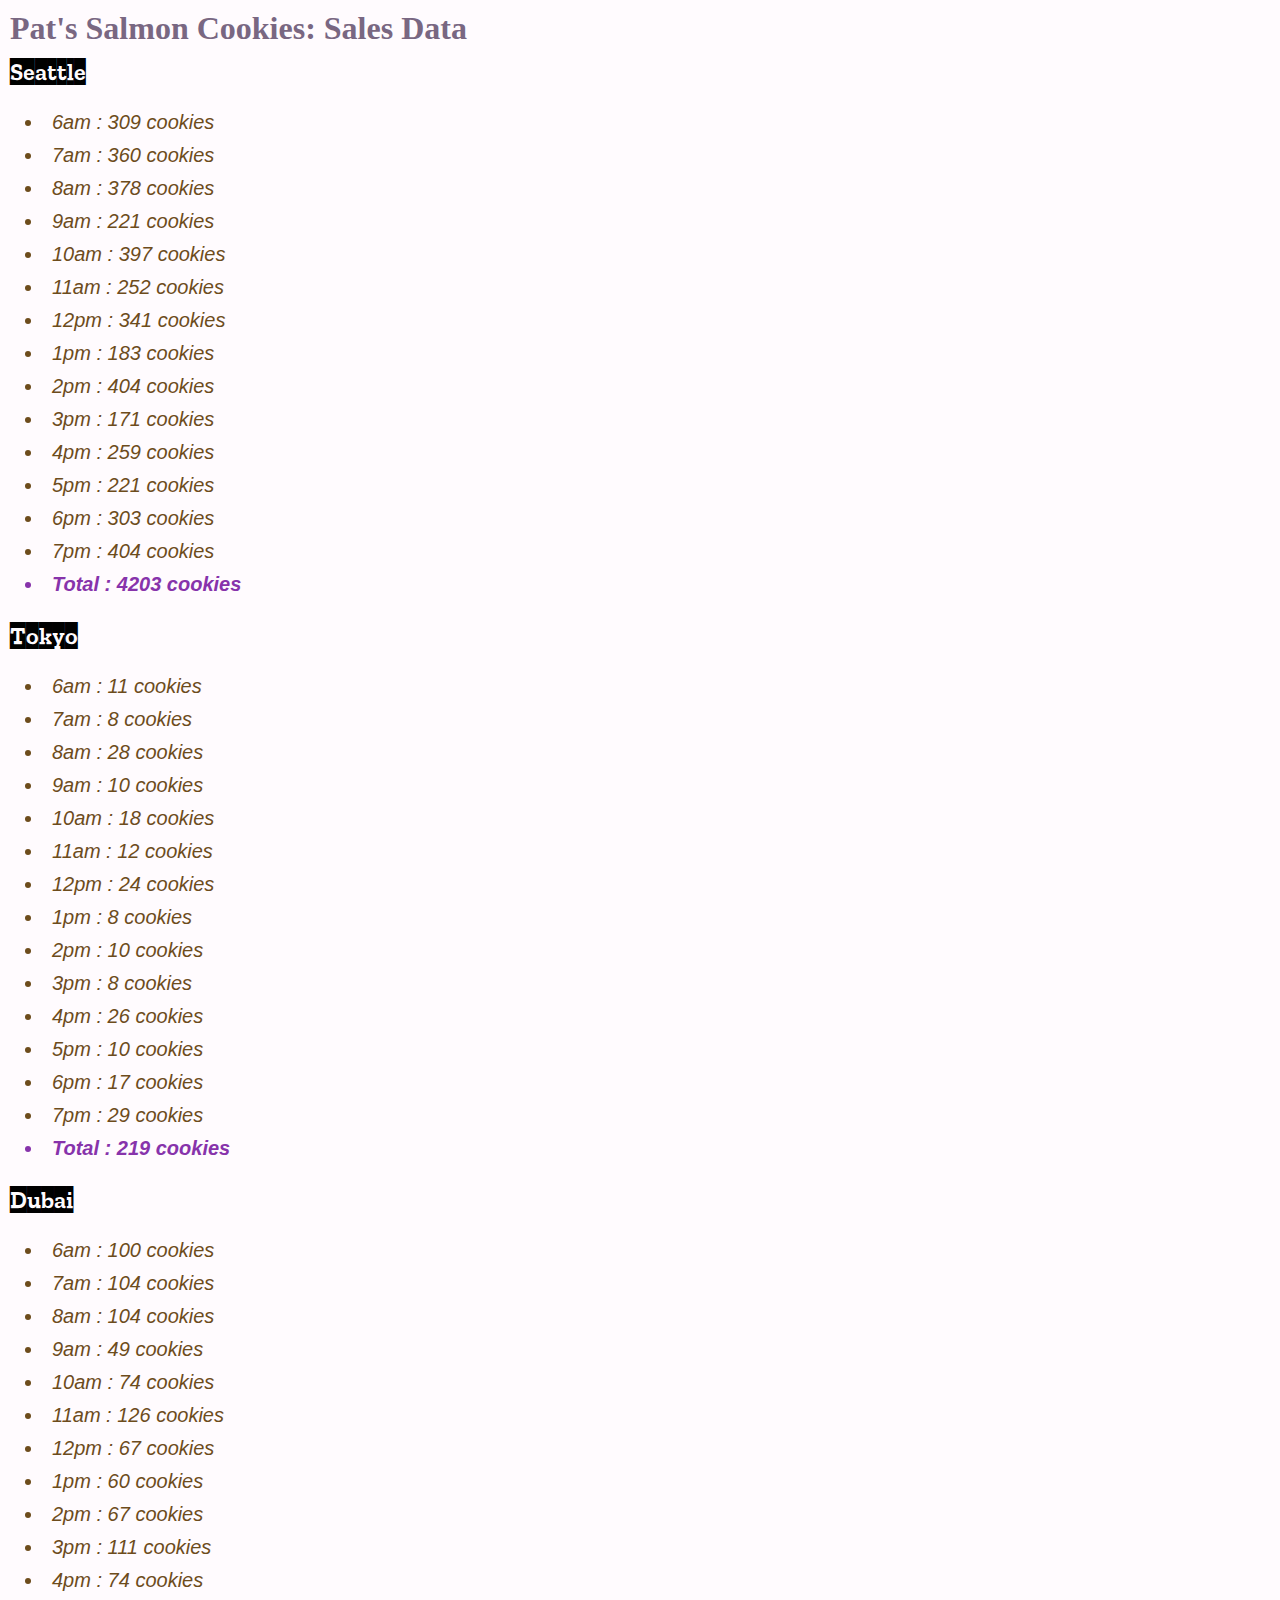
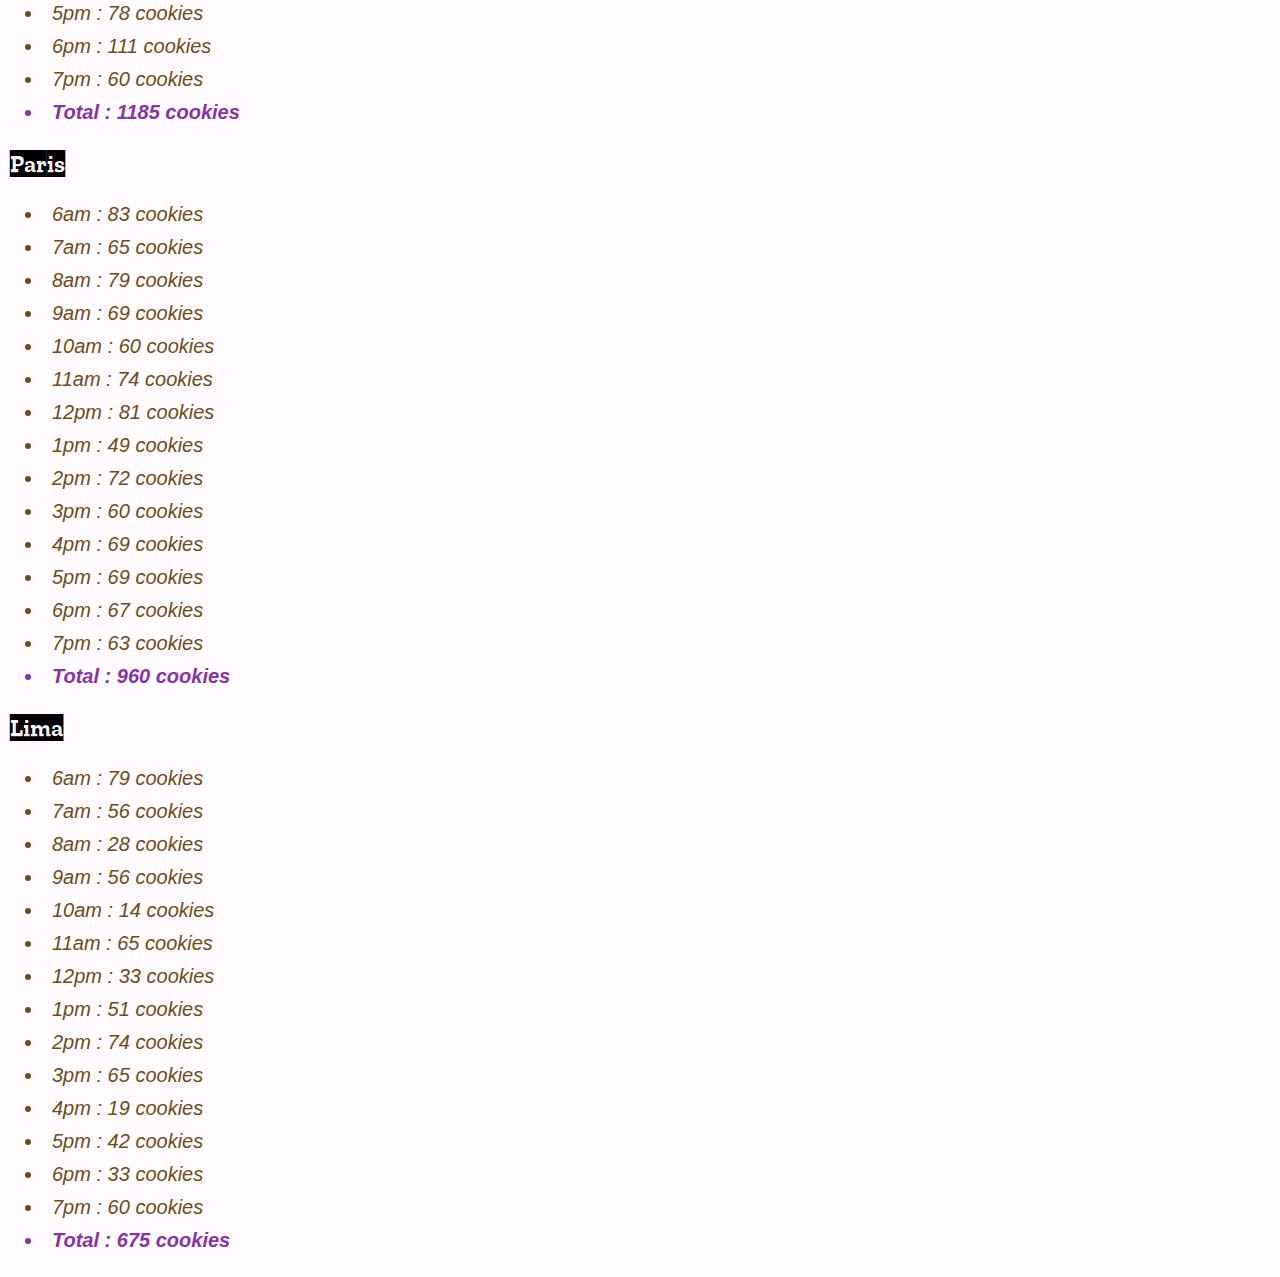
==== sales.html @ ea186e55 "new change" ====
<!DOCTYPE html>
<html lang="en">

<head>
    <meta charset="UTF-8">
    <meta http-equiv="X-UA-Compatible" content="IE=edge">
    <meta name="viewport" content="width=device-width, initial-scale=1.0">
    <title>Sales</title>
    <link rel="stylesheet" href="../css/reset.css">
    <link rel="stylesheet" href="../css/style.css">
    <link href="https://fonts.googleapis.com/css2?family=Zilla+Slab+Highlight:wght@400;700&display=swap"
        rel="stylesheet">
</head>

<body>
    <h1>Pat's Salmon Cookies: Sales Data</h1>
    <div id='sales'>
    </div>
    <script src="../js/app.js"></script>
</body>

</html>
---- css/style.css ----
* {
    font-family: Arial, Helvetica, sans-serif;
}
body {
    background-color: #fff4fd59;
    margin: 10px auto;
}
h1 {
    color: #796782;
}
h1 , h2, h3 {
    font-size: 32px;
    font-weight: bold;
    margin: 10px;
    font-family: Georgia, 'Times New Roman', Times, serif; 
}
h2 {
    font-size: 24px;
    font-family: 'Zilla Slab Highlight', cursive;
}
ul {
    list-style: inside;
    margin: 10px;
    font-size: 20px;
    font-style: oblique;
    padding: 10px;
}
ul.locations {
    display: flex;
    margin: 20px;
}
li {
    padding: 5px;
}
.hours {
    margin: 10px;
}
p {
    padding: 10px;
    margin: 10px;
}
a {
    text-decoration: none;
    font-size: 20px;
    display: block;
    margin: 10px;
    padding: 10px;
    font-weight: bold;
}
a:hover {
    color: rgb(135 51 171);
}
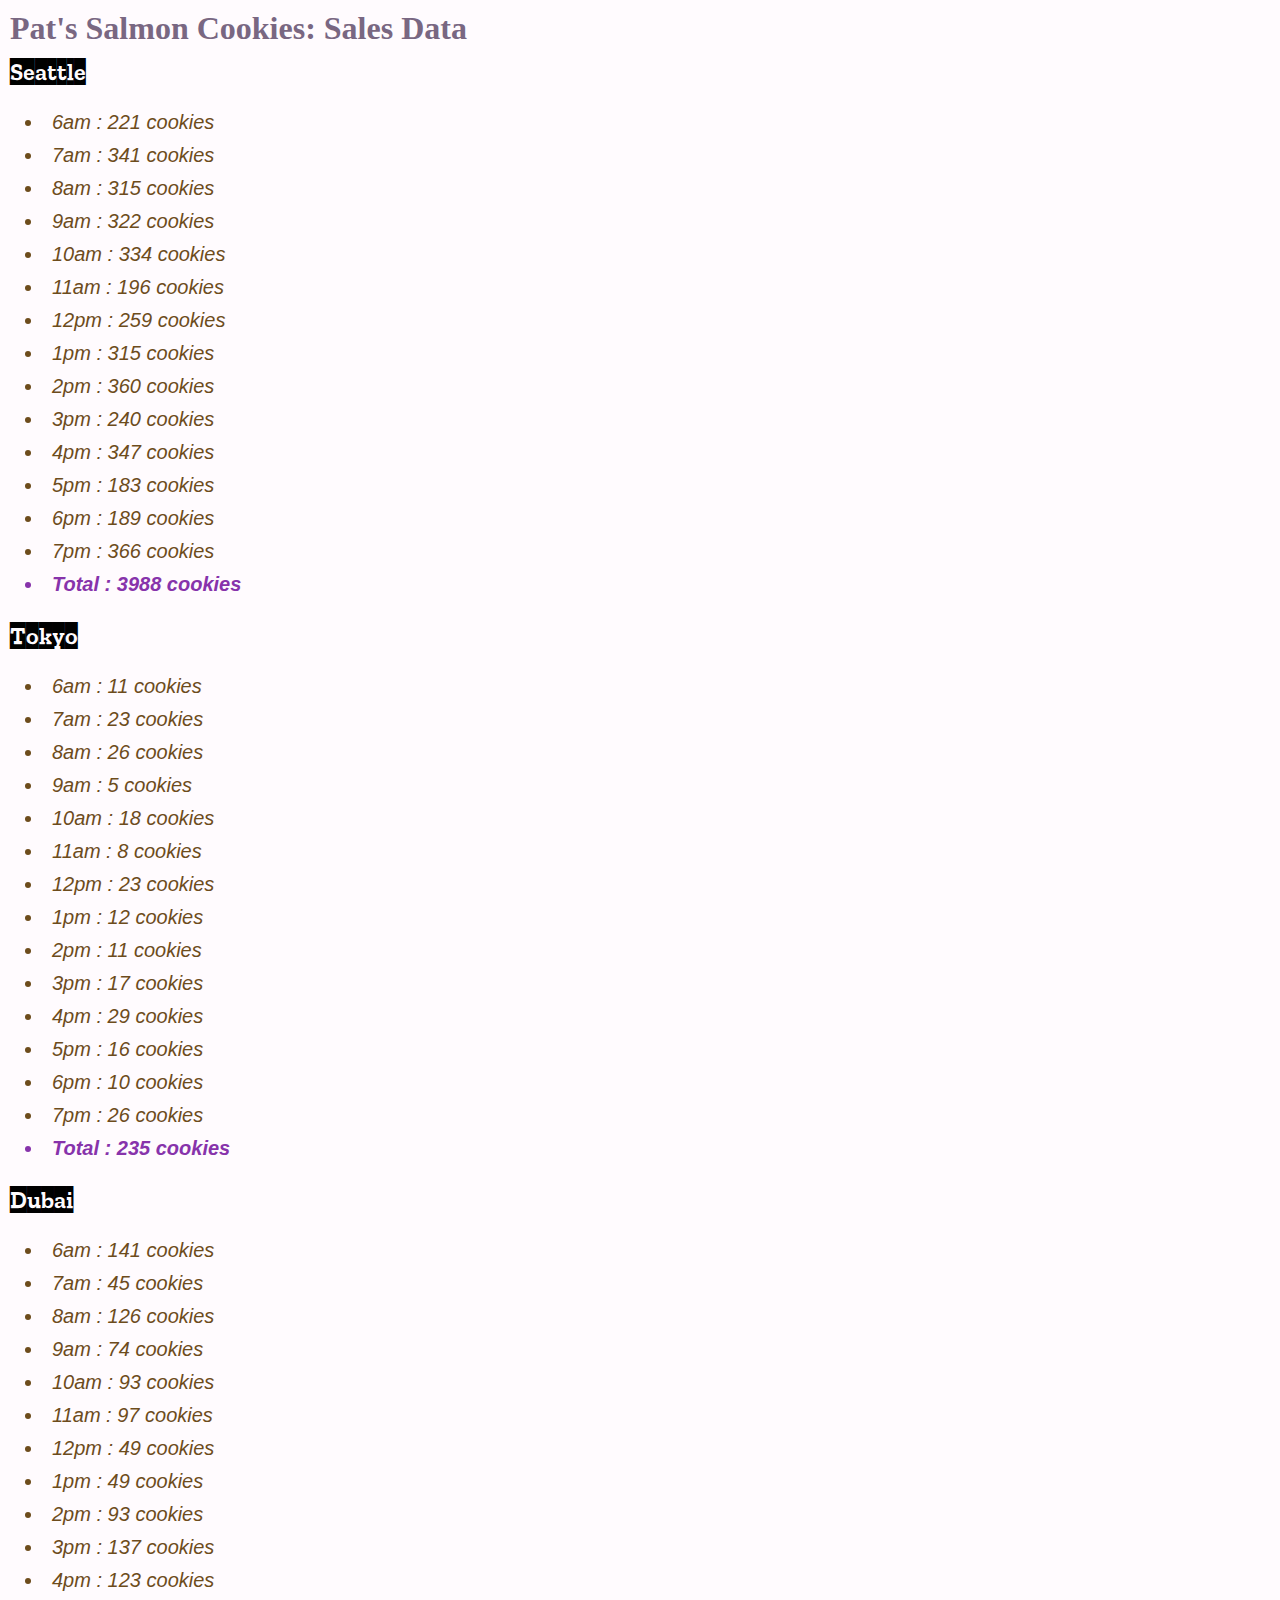
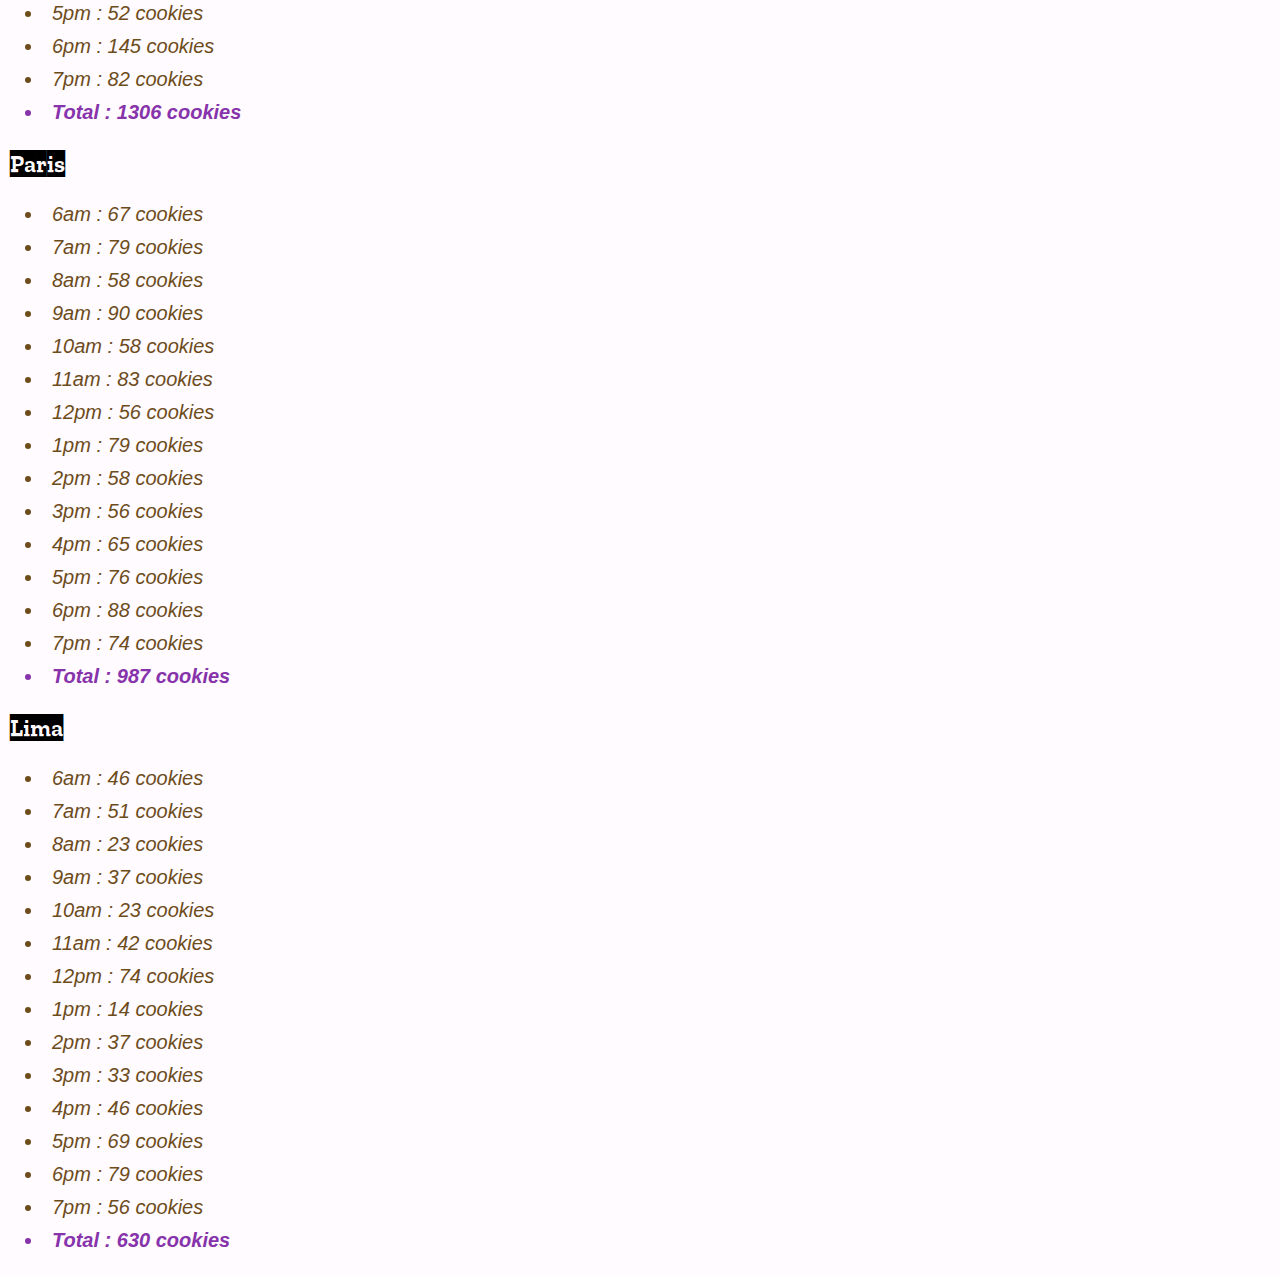
==== commit aa1a69e4: "Merge pull request #6 from tahany777/class06-Objects" ====
--- a/sales.html
+++ b/sales.html
@@ -6,17 +6,17 @@
     <meta http-equiv="X-UA-Compatible" content="IE=edge">
     <meta name="viewport" content="width=device-width, initial-scale=1.0">
     <title>Sales</title>
-    <link rel="stylesheet" href="../css/reset.css">
-    <link rel="stylesheet" href="../css/style.css">
     <link href="https://fonts.googleapis.com/css2?family=Zilla+Slab+Highlight:wght@400;700&display=swap"
         rel="stylesheet">
+    <link rel="stylesheet" href="./css/reset.css">
+    <link rel="stylesheet" href="./css/style.css">
 </head>
 
 <body>
     <h1>Pat's Salmon Cookies: Sales Data</h1>
     <div id='sales'>
     </div>
-    <script src="../js/app.js"></script>
+    <script src="./js/app.js"></script>
 </body>
 
 </html>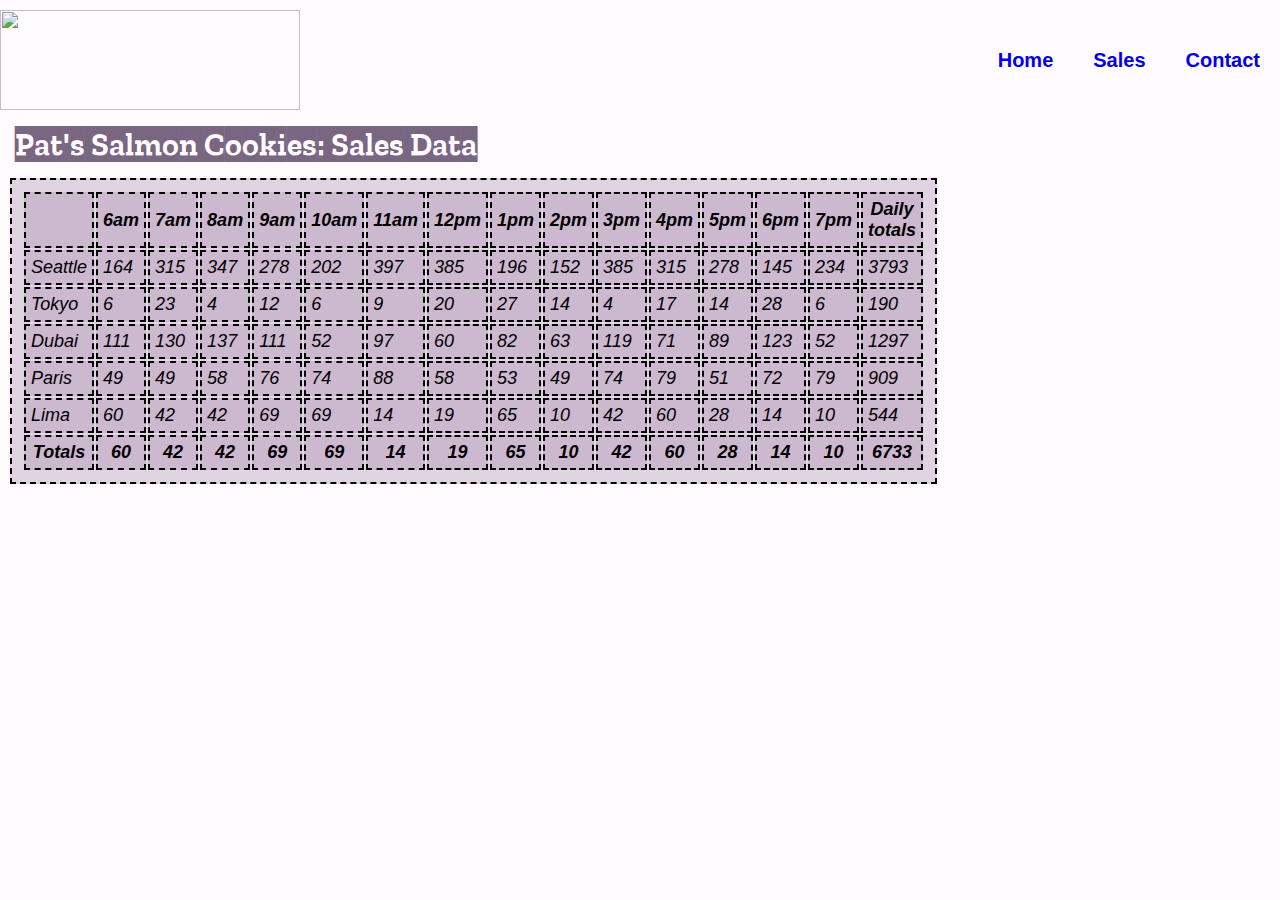
==== commit b8aba9be: "lab08b" ====
--- a/sales.html
+++ b/sales.html
@@ -13,10 +13,15 @@
 </head>
 
 <body>
+    <header>
+        <img src="https://github.com/waleedafifi90/amman-201d28/blob/main/class-08/lab-b/assets/chinook.jpg?raw=true" alt="">
+        <nav>
+            <a href="index.html">Home</a><a href="sales.html">Sales</a><a href="#">Contact</a>
+        </nav>
+    </header>
     <h1>Pat's Salmon Cookies: Sales Data</h1>
-    <div id='sales'>
-    </div>
+        <table id='sales'>
+        </table>
     <script src="./js/app.js"></script>
 </body>
-
 </html>--- a/css/style.css
+++ b/css/style.css
@@ -1,9 +1,61 @@
+:root {
+    --mainColor: #eaeaea;
+    --secondaryColor: #fff;
+    --borderColor: #c1c1c1;
+    --mainText: black;
+    --secondaryText: #4b5156;
+    --themeDoBorder: #24292e;
+    --previewBg: rgba(251, 249, 243, 0.8);
+    --previewShadow: #f0ead6;
+    --btnColor: black;
+}
+
 * {
     font-family: Arial, Helvetica, sans-serif;
+    box-sizing: border-box;
 }
 body {
     background-color: #fff4fd59;
     margin: 10px auto;
+}
+header, nav {
+ display: flex;
+ align-items: center;
+ justify-content: space-between;
+ flex-direction: row;
+}
+header img {
+    width: 300px;
+    height: 100px;
+}
+article {
+    display: flex;
+    flex-direction: column;
+    margin: 10px 0;
+}
+section, ul {
+    list-style: inside;
+    display: flex;
+    flex-direction: column;
+    align-items: center;
+}
+section, .locations{
+    display: flex;
+    flex-direction: row;
+    justify-content: space-around;
+    align-items: center;   
+}
+.color {
+    display: block;
+    text-align: center;
+    margin: 30px;
+}
+.hours {
+    display: block;
+    text-align: center;
+}
+ul li {
+    padding: 5px;
 }
 h1 {
     color: #796782;
@@ -11,26 +63,28 @@
 h1 , h2, h3 {
     font-size: 32px;
     font-weight: bold;
-    margin: 10px;
-    font-family: Georgia, 'Times New Roman', Times, serif; 
-}
-h2 {
-    font-size: 24px;
+    margin: 15px;
     font-family: 'Zilla Slab Highlight', cursive;
 }
-ul {
-    list-style: inside;
+table {
+    width: 50%;
+    margin: 20px;
+    vertical-align: center;
+}
+table, th, td {
+    border: 2px dashed black;
     margin: 10px;
     font-size: 20px;
     font-style: oblique;
     padding: 10px;
+    background-color: #a68aae59;
+    font-size: 18px;
 }
-ul.locations {
-    display: flex;
-    margin: 20px;
+td, th {
+    padding: 5px;
 }
-li {
-    padding: 5px;
+th {
+    text-align: center;
 }
 .hours {
     margin: 10px;
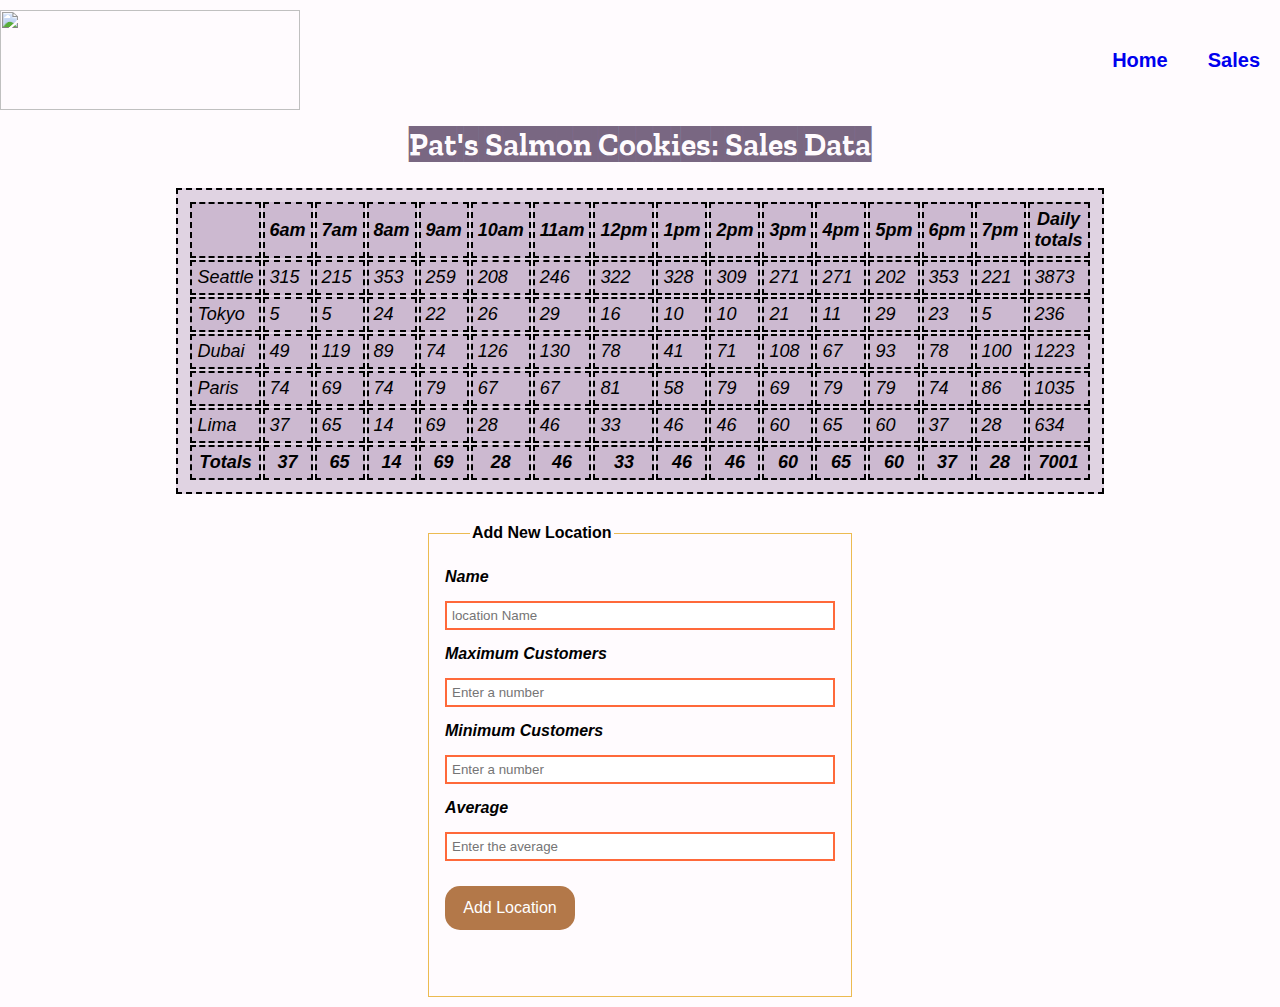
==== commit 3fb219cf: "Merge pull request #12 from tahany777/lab-09" ====
--- a/sales.html
+++ b/sales.html
@@ -14,14 +14,35 @@
 
 <body>
     <header>
-        <img src="https://github.com/waleedafifi90/amman-201d28/blob/main/class-08/lab-b/assets/chinook.jpg?raw=true" alt="">
+        <img src="https://github.com/waleedafifi90/amman-201d28/blob/main/class-08/lab-b/assets/chinook.jpg?raw=true"
+            alt="">
         <nav>
-            <a href="index.html">Home</a><a href="sales.html">Sales</a><a href="#">Contact</a>
+            <a href="index.html">Home</a><a href="sales.html">Sales</a>
         </nav>
     </header>
-    <h1>Pat's Salmon Cookies: Sales Data</h1>
+    <section class="table">
+        <h1>Pat's Salmon Cookies: Sales Data</h1>
         <table id='sales'>
         </table>
+    </section>
+    <section>
+        <fieldset>
+            <legend>Add New Location</legend>
+            <form id="locationForm">
+                <label for="locationName">Name</label>
+                <input type="text" id="locationName" placeholder="location Name" required>
+                <label for="maxCustomer">Maximum Customers</label>
+                <input type="number" id="maxCustomer" min="1" placeholder="Enter a number" required>
+                <label for="minCustomer">Minimum Customers</label>
+                <input type="number" id="minCustomer" min="1" placeholder="Enter a number" required>
+                <label for="avg">Average</label>
+                <input type="number" id="avg" step="0.1" min="0" placeholder="Enter the average" required>
+                <button id="submit" type="submit">Add Location</button>
+                <p id="hint"></p>
+            </form>
+        </fieldset>
+    </section>
     <script src="./js/app.js"></script>
 </body>
+
 </html>--- a/css/style.css
+++ b/css/style.css
@@ -1,15 +1,3 @@
-:root {
-    --mainColor: #eaeaea;
-    --secondaryColor: #fff;
-    --borderColor: #c1c1c1;
-    --mainText: black;
-    --secondaryText: #4b5156;
-    --themeDoBorder: #24292e;
-    --previewBg: rgba(251, 249, 243, 0.8);
-    --previewShadow: #f0ead6;
-    --btnColor: black;
-}
-
 * {
     font-family: Arial, Helvetica, sans-serif;
     box-sizing: border-box;
@@ -39,11 +27,26 @@
     flex-direction: column;
     align-items: center;
 }
+section {
+    display: flex;
+}
 section, .locations{
     display: flex;
     flex-direction: row;
     justify-content: space-around;
     align-items: center;   
+}
+section.table {
+    display: flex;
+    flex-direction: column;
+    margin-bottom: 20px;
+}
+.images {
+    display: flex; 
+}
+.images img {
+    width: 300px;
+    height: 240px;
 }
 .color {
     display: block;
@@ -103,4 +106,56 @@
 }
 a:hover {
     color: rgb(135 51 171);
+}
+footer p {
+    font-size: 20px;
+    font-weight: bold;
+    text-align: center;
+}
+input:invalid {
+    border: 2px solid #ff693a;
+}
+  
+input:valid {
+    border: 2px solid green;
+}
+fieldset
+{
+    border: 1px solid #ecbb52;
+    min-width: 424px;
+    padding: 16px;
+    font-weight: bold;
+}
+legend {
+    margin-bottom: 10px;
+    margin-left: 25px;
+}
+label {
+    font-style: italic;
+    font-weight: 600
+}
+form {
+    display: flex;
+    flex-direction: column;
+}
+form input {
+    margin: 15px 0;
+    padding: 5px;
+}
+
+form button {
+    background-color: #b37849;
+    padding: 13px 0;
+    width: 130px;
+    margin: 10px 0;
+    font-size: 16px;
+    color: #fff;
+    border: none;
+    border-radius: 15px;
+    transition: all 0.5s ease-in;
+}
+form button:hover {
+    background-color: #ecbb52;
+    color: #000;
+    cursor: pointer;
 }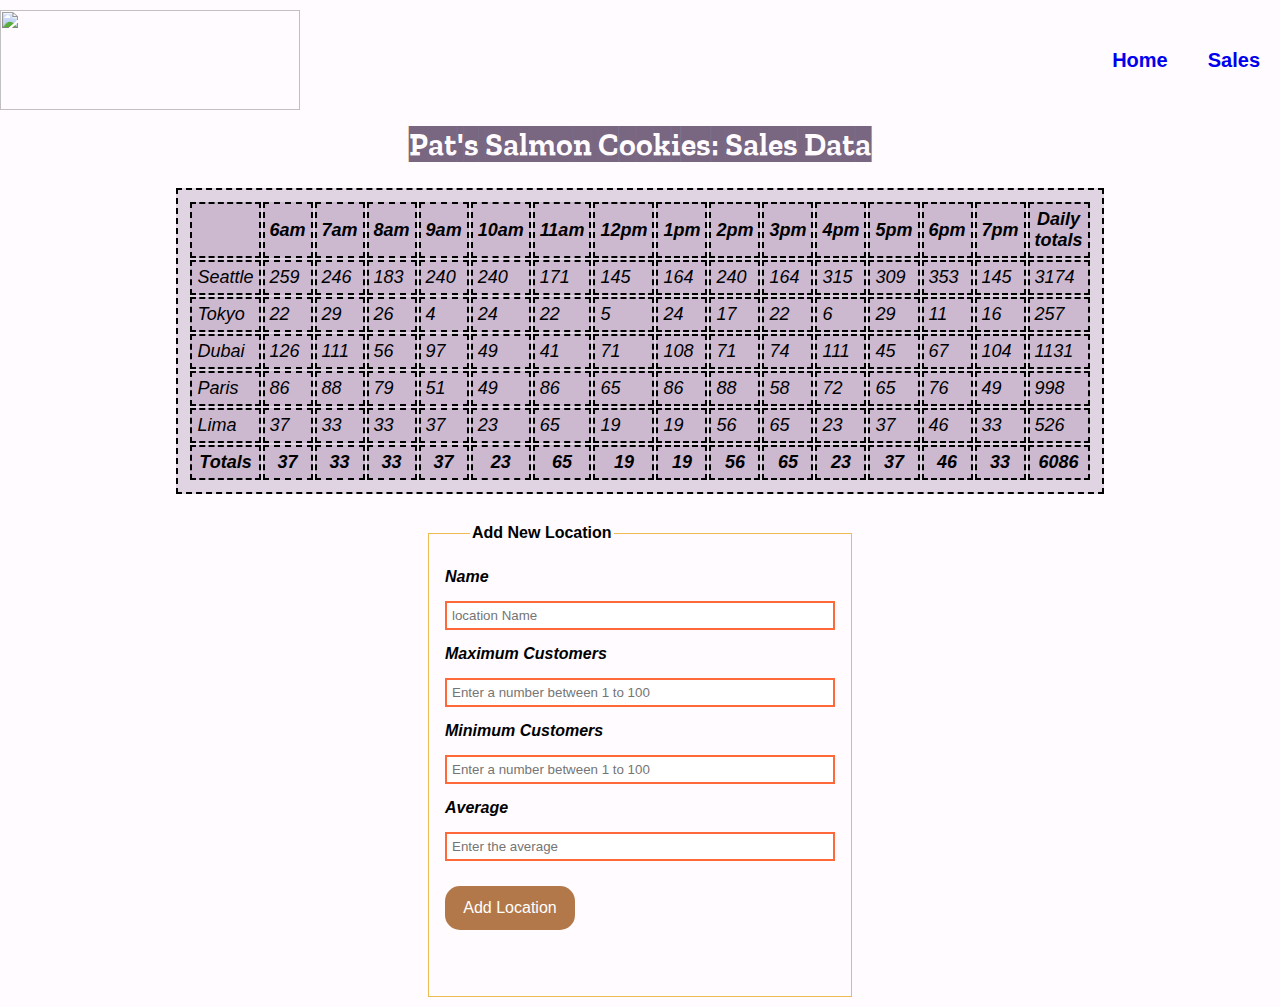
==== commit 4c1347b0: "lab" ====
--- a/sales.html
+++ b/sales.html
@@ -32,9 +32,9 @@
                 <label for="locationName">Name</label>
                 <input type="text" id="locationName" placeholder="location Name" required>
                 <label for="maxCustomer">Maximum Customers</label>
-                <input type="number" id="maxCustomer" min="1" placeholder="Enter a number" required>
+                <input type="number" id="maxCustomer" min="1" placeholder="Enter a number between 1 to 100" required>
                 <label for="minCustomer">Minimum Customers</label>
-                <input type="number" id="minCustomer" min="1" placeholder="Enter a number" required>
+                <input type="number" id="minCustomer" min="1" max="100" placeholder="Enter a number between 1 to 100" required>
                 <label for="avg">Average</label>
                 <input type="number" id="avg" step="0.1" min="0" placeholder="Enter the average" required>
                 <button id="submit" type="submit">Add Location</button>
